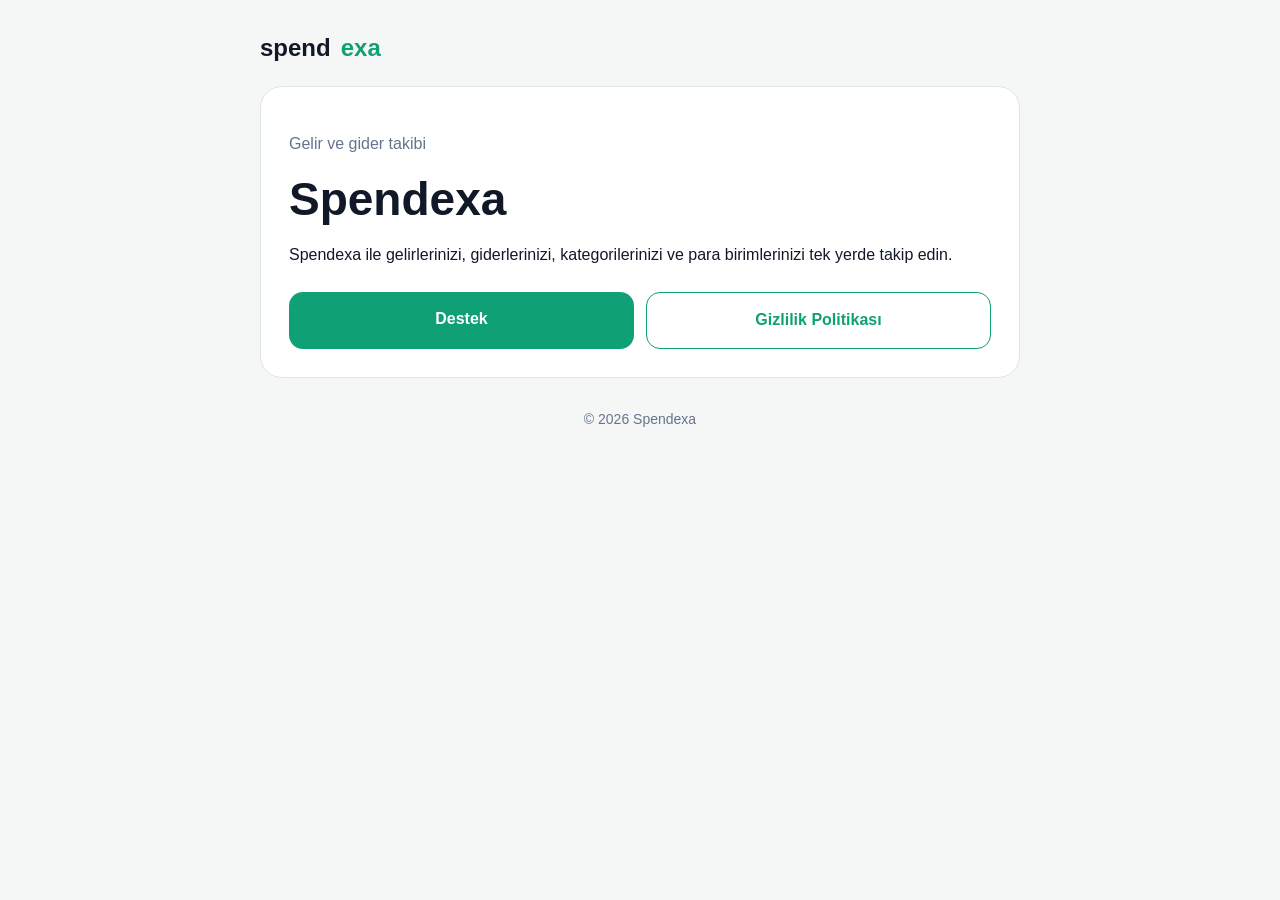
==== index.html @ 5a166301 "Initial commit" ====
<!doctype html>
<html lang="tr">
<head>
  <meta charset="utf-8">
  <meta name="viewport" content="width=device-width, initial-scale=1">
  <meta name="description" content="Spendexa destek ve gizlilik bilgileri">
  <title>Spendexa</title>
  <link rel="stylesheet" href="/styles.css">
</head>
<body>
  <header class="wrap">
    <a class="brand" href="/">spend<span>exa</span></a>
  </header>
  <main class="wrap">
    <section class="card">
      <p class="muted">Gelir ve gider takibi</p>
      <h1>Spendexa</h1>
      <p>Spendexa ile gelirlerinizi, giderlerinizi, kategorilerinizi ve para birimlerinizi tek yerde takip edin.</p>
      <div class="actions">
        <a class="button" href="/support/">Destek</a>
        <a class="button secondary" href="/privacy/">Gizlilik Politikası</a>
      </div>
    </section>
  </main>
  <footer class="wrap">© 2026 Spendexa</footer>
</body>
</html>
---- styles.css ----
:root {
  color-scheme: light dark;
  --accent: #10a076;
  --bg: #f5f7f6;
  --card: #ffffff;
  --text: #111827;
  --muted: #64748b;
  --border: #dce5e1;
}

@media (prefers-color-scheme: dark) {
  :root {
    --bg: #0c1110;
    --card: #151c1a;
    --text: #f5f7f6;
    --muted: #a9b7b2;
    --border: #29332f;
  }
}

* { box-sizing: border-box; }
html { scroll-behavior: smooth; }
body {
  margin: 0;
  background: var(--bg);
  color: var(--text);
  font-family: -apple-system, BlinkMacSystemFont, "Segoe UI", sans-serif;
  line-height: 1.65;
}
a { color: var(--accent); }
.wrap {
  width: min(760px, calc(100% - 32px));
  margin: 0 auto;
}
header {
  padding: 28px 0 18px;
}
.brand {
  display: inline-flex;
  align-items: center;
  gap: 10px;
  text-decoration: none;
  color: var(--text);
  font-size: 24px;
  font-weight: 800;
}
.brand span { color: var(--accent); }
.card {
  background: var(--card);
  border: 1px solid var(--border);
  border-radius: 22px;
  padding: 28px;
  margin-bottom: 20px;
}
h1 { margin: 0 0 12px; font-size: clamp(30px, 7vw, 46px); line-height: 1.15; }
h2 { margin-top: 30px; font-size: 22px; }
h3 { margin-top: 24px; font-size: 18px; }
p, li { color: var(--text); }
.muted { color: var(--muted); }
.actions {
  display: grid;
  grid-template-columns: repeat(auto-fit, minmax(210px, 1fr));
  gap: 12px;
  margin-top: 24px;
}
.button {
  display: block;
  border-radius: 14px;
  padding: 14px 16px;
  background: var(--accent);
  color: white;
  text-decoration: none;
  font-weight: 700;
  text-align: center;
}
.button.secondary {
  background: transparent;
  color: var(--accent);
  border: 1px solid var(--accent);
}
.notice {
  border-left: 4px solid var(--accent);
  padding: 12px 16px;
  background: color-mix(in srgb, var(--accent) 10%, transparent);
  border-radius: 0 12px 12px 0;
}
.lang-section + .lang-section {
  border-top: 1px solid var(--border);
  margin-top: 38px;
  padding-top: 22px;
}
footer {
  color: var(--muted);
  text-align: center;
  padding: 10px 0 40px;
  font-size: 14px;
}
ul { padding-left: 22px; }
code {
  background: color-mix(in srgb, var(--text) 8%, transparent);
  padding: 2px 6px;
  border-radius: 6px;
}
@media (max-width: 520px) {
  .card { padding: 22px 18px; border-radius: 18px; }
}
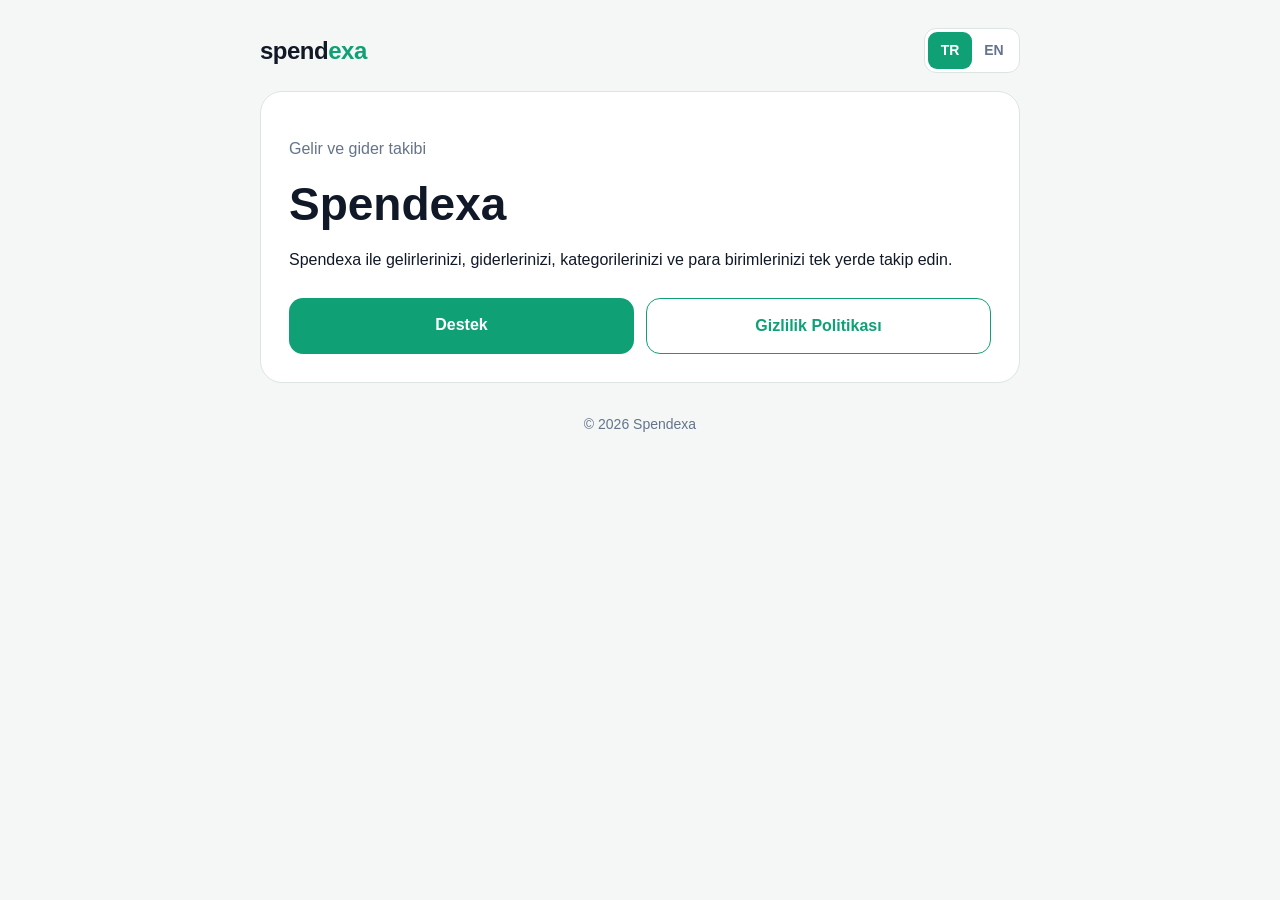
==== commit e039dcf7: "TR-EN" ====
--- a/index.html
+++ b/index.html
@@ -1,18 +1,39 @@
 <!doctype html>
-<html lang="tr">
+<html lang="tr" data-language="tr">
 <head>
   <meta charset="utf-8">
   <meta name="viewport" content="width=device-width, initial-scale=1">
   <meta name="description" content="Spendexa destek ve gizlilik bilgileri">
   <title>Spendexa</title>
+  <script>
+    try {
+      const savedLanguage = localStorage.getItem("spendexa-language");
+      if (savedLanguage === "en" || savedLanguage === "tr") {
+        document.documentElement.dataset.language = savedLanguage;
+        document.documentElement.lang = savedLanguage;
+      }
+    } catch {}
+  </script>
   <link rel="stylesheet" href="/styles.css">
+  <script src="/language.js" defer></script>
 </head>
-<body>
+<body
+  data-title-tr="Spendexa"
+  data-title-en="Spendexa"
+  data-description-tr="Spendexa destek ve gizlilik bilgileri"
+  data-description-en="Spendexa support and privacy information"
+>
   <header class="wrap">
-    <a class="brand" href="/">spend<span>exa</span></a>
+    <div class="header-row">
+      <a class="brand" href="/" aria-label="Spendexa">spend<span>exa</span></a>
+      <div class="language-switcher" role="group" aria-label="Language / Dil">
+        <button class="language-button" type="button" data-language-button="tr" aria-pressed="true">TR</button>
+        <button class="language-button" type="button" data-language-button="en" aria-pressed="false">EN</button>
+      </div>
+    </div>
   </header>
   <main class="wrap">
-    <section class="card">
+    <section class="card" data-lang="tr">
       <p class="muted">Gelir ve gider takibi</p>
       <h1>Spendexa</h1>
       <p>Spendexa ile gelirlerinizi, giderlerinizi, kategorilerinizi ve para birimlerinizi tek yerde takip edin.</p>
@@ -21,6 +42,16 @@
         <a class="button secondary" href="/privacy/">Gizlilik Politikası</a>
       </div>
     </section>
+
+    <section class="card" data-lang="en" lang="en">
+      <p class="muted">Income and expense tracking</p>
+      <h1>Spendexa</h1>
+      <p>Track your income, expenses, categories, and currencies together with Spendexa.</p>
+      <div class="actions">
+        <a class="button" href="/support/">Support</a>
+        <a class="button secondary" href="/privacy/">Privacy Policy</a>
+      </div>
+    </section>
   </main>
   <footer class="wrap">© 2026 Spendexa</footer>
 </body>
--- a/styles.css
+++ b/styles.css
@@ -20,6 +20,10 @@
 
 * { box-sizing: border-box; }
 html { scroll-behavior: smooth; }
+html[data-language="tr"] [data-lang="en"],
+html[data-language="en"] [data-lang="tr"] {
+  display: none !important;
+}
 body {
   margin: 0;
   background: var(--bg);
@@ -35,16 +39,52 @@
 header {
   padding: 28px 0 18px;
 }
+.header-row {
+  display: flex;
+  align-items: center;
+  justify-content: space-between;
+  gap: 18px;
+}
 .brand {
   display: inline-flex;
   align-items: center;
-  gap: 10px;
+  gap: 0;
   text-decoration: none;
   color: var(--text);
   font-size: 24px;
   font-weight: 800;
+  letter-spacing: -0.5px;
 }
 .brand span { color: var(--accent); }
+.language-switcher {
+  display: inline-flex;
+  padding: 3px;
+  border: 1px solid var(--border);
+  border-radius: 12px;
+  background: var(--card);
+}
+.language-button {
+  min-width: 44px;
+  border: 0;
+  border-radius: 9px;
+  padding: 7px 10px;
+  background: transparent;
+  color: var(--muted);
+  font: inherit;
+  font-size: 14px;
+  font-weight: 700;
+  cursor: pointer;
+}
+.language-button[aria-pressed="true"] {
+  background: var(--accent);
+  color: #ffffff;
+}
+.language-button:focus-visible,
+.button:focus-visible,
+a:focus-visible {
+  outline: 3px solid color-mix(in srgb, var(--accent) 45%, transparent);
+  outline-offset: 3px;
+}
 .card {
   background: var(--card);
   border: 1px solid var(--border);
@@ -84,11 +124,6 @@
   background: color-mix(in srgb, var(--accent) 10%, transparent);
   border-radius: 0 12px 12px 0;
 }
-.lang-section + .lang-section {
-  border-top: 1px solid var(--border);
-  margin-top: 38px;
-  padding-top: 22px;
-}
 footer {
   color: var(--muted);
   text-align: center;
@@ -103,4 +138,6 @@
 }
 @media (max-width: 520px) {
   .card { padding: 22px 18px; border-radius: 18px; }
+  .header-row { gap: 12px; }
+  .brand { font-size: 22px; }
 }
